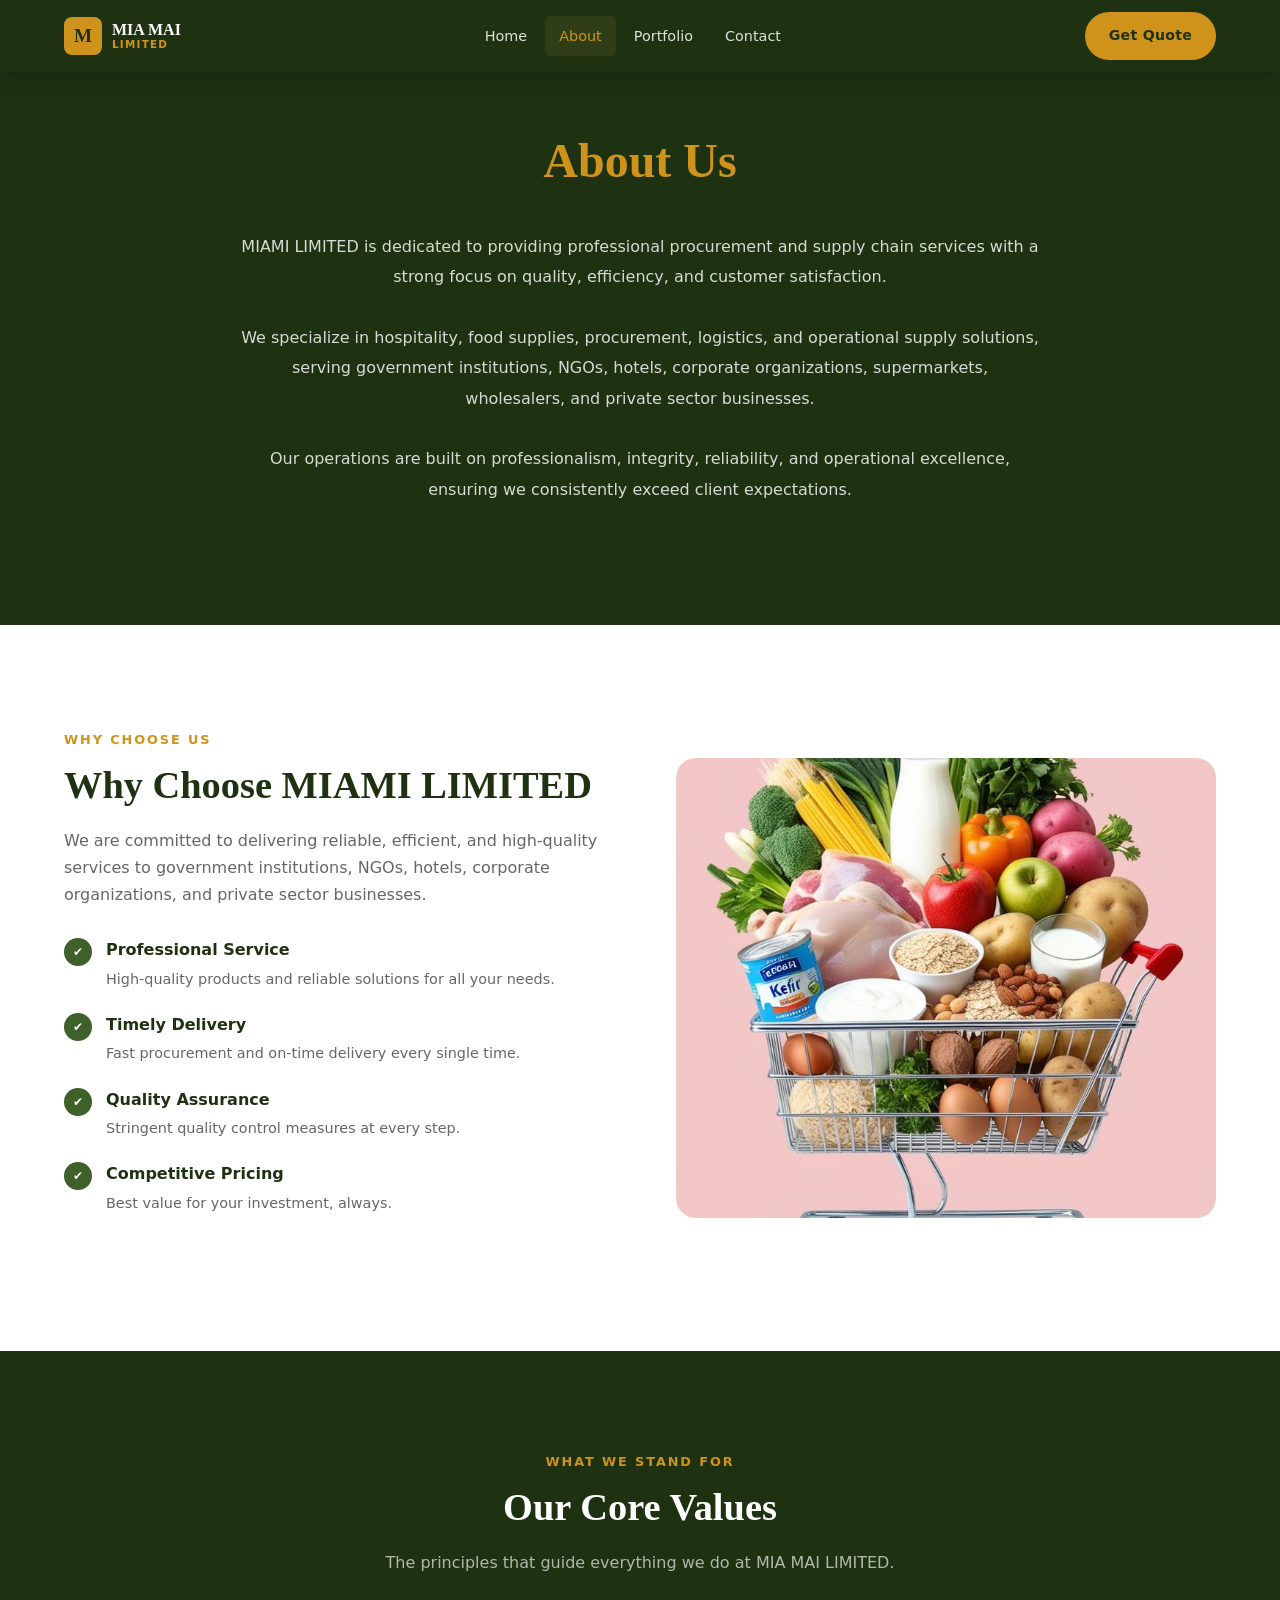
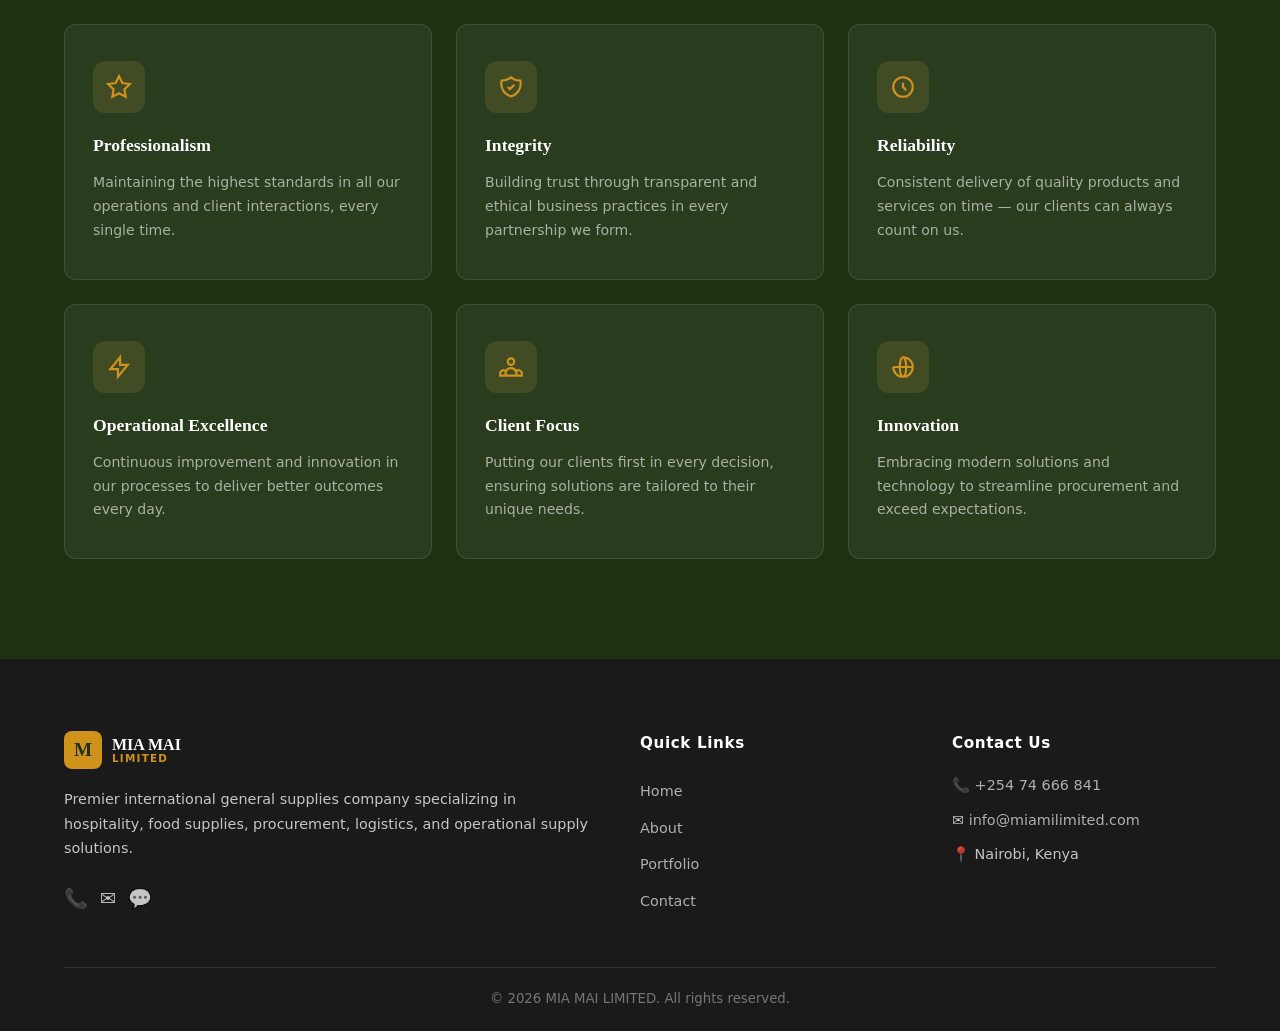
==== about.html @ 2b9c9319 "feat: initial release of MIA MAI LIMITED website" ====
<!doctype html>
<html lang="en">
  <head>
    <meta charset="UTF-8" />
    <meta name="viewport" content="width=device-width, initial-scale=1.0" />
    <title>About MIA-MAI</title>
    <link rel="stylesheet" href="index.css" />
  </head>
  <body>
    <!-- ===== NAVBAR ===== -->
    <header class="navbar" id="navbar">
      <div class="nav-inner">
        <a href="index.html" class="logo">
          <div class="logo-icon">M</div>
          <div class="logo-text">
            <span class="logo-main">MIA MAI</span>
            <span class="logo-sub">LIMITED</span>
          </div>
        </a>
        <nav class="nav-links" id="navLinks">
          <a href="index.html" class="nav-link active">Home</a>
          <a href="about.html" class="nav-link">About</a>
          <a href="portfolio.html" class="nav-link">Portfolio</a>
          <a href="contact.html" class="nav-link">Contact</a>
        </nav>
        <a href="contact.html" class="btn btn-primary nav-cta">Get Quote</a>
        <button class="hamburger" id="hamburger" aria-label="Menu">
          <span></span><span></span><span></span>
        </button>
      </div>
    </header>
    <div class="about" id="about">
      <div class="about-text">
        <h1>About Us</h1>
        <p>
          MIAMI LIMITED is dedicated to providing professional procurement and
          supply chain services with a strong focus on quality, efficiency, and
          customer satisfaction. <br />
          <br />
          We specialize in hospitality, food supplies, procurement, logistics,
          and operational supply solutions, serving government institutions,
          NGOs, hotels, corporate organizations, supermarkets, wholesalers, and
          private sector businesses. <br />
          <br />
          Our operations are built on professionalism, integrity, reliability,
          and operational excellence, ensuring we consistently exceed client
          expectations.
        </p>
      </div>
    </div>

    <!-- ===== WHY CHOOSE US ===== -->
    <section class="why-us">
      <div class="container why-us-grid">
        <div class="why-content">
          <span class="section-label">Why Choose Us</span>
          <h2 class="section-title">Why Choose MIAMI LIMITED</h2>
          <p>
            We are committed to delivering reliable, efficient, and high-quality
            services to government institutions, NGOs, hotels, corporate
            organizations, and private sector businesses.
          </p>
          <div class="why-list">
            <div class="why-item">
              <div class="why-icon">✔</div>
              <div>
                <strong>Professional Service</strong>
                <p>
                  High-quality products and reliable solutions for all your
                  needs.
                </p>
              </div>
            </div>
            <div class="why-item">
              <div class="why-icon">✔</div>
              <div>
                <strong>Timely Delivery</strong>
                <p>Fast procurement and on-time delivery every single time.</p>
              </div>
            </div>
            <div class="why-item">
              <div class="why-icon">✔</div>
              <div>
                <strong>Quality Assurance</strong>
                <p>Stringent quality control measures at every step.</p>
              </div>
            </div>
            <div class="why-item">
              <div class="why-icon">✔</div>
              <div>
                <strong>Competitive Pricing</strong>
                <p>Best value for your investment, always.</p>
              </div>
            </div>
          </div>
        </div>
        <div class="why-img-wrap">
          <img
            src="images/img10.jpeg"
            alt="Warehouse operations"
            class="why-img"
          />
        </div>
      </div>
    </section>

    <section class="core-values-section">
      <div class="container">
        <span class="section-label center">What We Stand For</span>
        <h2 class="section-title center">Our Core Values</h2>
        <p class="section-sub center">
          The principles that guide everything we do at MIA MAI LIMITED.
        </p>
        <div class="core-values-grid">
          <div class="cv-card">
            <div class="cv-icon-wrap">
              <svg
                viewBox="0 0 24 24"
                fill="none"
                stroke="currentColor"
                stroke-width="2"
              >
                <path
                  d="M12 2l3.09 6.26L22 9.27l-5 4.87 1.18 6.88L12 17.77l-6.18 3.25L7 14.14 2 9.27l6.91-1.01L12 2z"
                />
              </svg>
            </div>
            <h3>Professionalism</h3>
            <p>
              Maintaining the highest standards in all our operations and client
              interactions, every single time.
            </p>
          </div>

          <div class="cv-card">
            <div class="cv-icon-wrap">
              <svg
                viewBox="0 0 24 24"
                fill="none"
                stroke="currentColor"
                stroke-width="2"
              >
                <path
                  d="M9 12l2 2 4-4m5.618-4.016A11.955 11.955 0 0112 2.944a11.955 11.955 0 01-8.618 3.04A12.02 12.02 0 003 9c0 5.591 3.824 10.29 9 11.622 5.176-1.332 9-6.03 9-11.622 0-1.042-.133-2.052-.382-3.016z"
                />
              </svg>
            </div>
            <h3>Integrity</h3>
            <p>
              Building trust through transparent and ethical business practices
              in every partnership we form.
            </p>
          </div>

          <div class="cv-card">
            <div class="cv-icon-wrap">
              <svg
                viewBox="0 0 24 24"
                fill="none"
                stroke="currentColor"
                stroke-width="2"
              >
                <path d="M12 8v4l3 3m6-3a9 9 0 11-18 0 9 9 0 0118 0z" />
              </svg>
            </div>
            <h3>Reliability</h3>
            <p>
              Consistent delivery of quality products and services on time — our
              clients can always count on us.
            </p>
          </div>

          <div class="cv-card">
            <div class="cv-icon-wrap">
              <svg
                viewBox="0 0 24 24"
                fill="none"
                stroke="currentColor"
                stroke-width="2"
              >
                <path d="M13 10V3L4 14h7v7l9-11h-7z" />
              </svg>
            </div>
            <h3>Operational Excellence</h3>
            <p>
              Continuous improvement and innovation in our processes to deliver
              better outcomes every day.
            </p>
          </div>

          <div class="cv-card">
            <div class="cv-icon-wrap">
              <svg
                viewBox="0 0 24 24"
                fill="none"
                stroke="currentColor"
                stroke-width="2"
              >
                <path
                  d="M17 20h5v-2a3 3 0 00-5.356-1.857M17 20H7m10 0v-2c0-.656-.126-1.283-.356-1.857M7 20H2v-2a3 3 0 015.356-1.857M7 20v-2c0-.656.126-1.283.356-1.857m0 0a5.002 5.002 0 019.288 0M15 7a3 3 0 11-6 0 3 3 0 016 0z"
                />
              </svg>
            </div>
            <h3>Client Focus</h3>
            <p>
              Putting our clients first in every decision, ensuring solutions
              are tailored to their unique needs.
            </p>
          </div>

          <div class="cv-card">
            <div class="cv-icon-wrap">
              <svg
                viewBox="0 0 24 24"
                fill="none"
                stroke="currentColor"
                stroke-width="2"
              >
                <path
                  d="M21 12a9 9 0 01-9 9m9-9a9 9 0 00-9-9m9 9H3m9 9a9 9 0 01-9-9m9 9c1.657 0 3-4.03 3-9s-1.343-9-3-9m0 18c-1.657 0-3-4.03-3-9s1.343-9 3-9"
                />
              </svg>
            </div>
            <h3>Innovation</h3>
            <p>
              Embracing modern solutions and technology to streamline
              procurement and exceed expectations.
            </p>
          </div>
        </div>
      </div>
    </section>

    <!-- ===== FOOTER ===== -->
    <footer class="footer">
      <div class="container footer-grid">
        <div class="footer-brand">
          <a href="index.html" class="logo">
            <div class="logo-icon">M</div>
            <div class="logo-text">
              <span class="logo-main">MIA MAI</span>
              <span class="logo-sub">LIMITED</span>
            </div>
          </a>
          <p>
            Premier international general supplies company specializing in
            hospitality, food supplies, procurement, logistics, and operational
            supply solutions.
          </p>
          <div class="footer-socials">
            <a href="tel:+254746668411" aria-label="Call us">📞</a>
            <a href="mailto:info@miamilimited.com" aria-label="Email us">✉️</a>
            <a
              href="https://wa.me/254746668411"
              target="_blank"
              aria-label="WhatsApp"
              >💬</a
            >
          </div>
        </div>
        <div class="footer-links">
          <h4>Quick Links</h4>
          <a href="index.html">Home</a>
          <a href="about.html">About</a>
          <a href="portfolio.html">Portfolio</a>
          <a href="contact.html">Contact</a>
        </div>
        <div class="footer-contact">
          <h4>Contact Us</h4>
          <p>📞 <a href="tel:+254746668411">+254 74 666 841</a></p>
          <p>
            ✉️ <a href="mailto:info@miamilimited.com">info@miamilimited.com</a>
          </p>
          <p>📍 Nairobi, Kenya</p>
        </div>
      </div>
      <div class="footer-bottom">
        <div class="container">
          <p>© 2026 MIA MAI LIMITED. All rights reserved.</p>
        </div>
      </div>
    </footer>

    <script src="index.js"></script>
  </body>
</html>
---- index.css ----
/* ============================================================
   MIA MAI LIMITED — index.css
   Organized: Variables → Reset → Layout → Typography →
              Animations → Buttons → Navbar → Sections → Footer → Responsive
   ============================================================ */


/* =============================================================
   1. CSS VARIABLES
   ============================================================= */
:root {
  /* Colors */
  --green:        #2D4A1E;
  --green-dark:   #1E3212;
  --green-light:  #3D6128;
  --gold:         #cf931b;
  --gold-light:   #ecc137;
  --cream:        #FBF8F3;
  --white:        #FFFFFF;
  --charcoal:     #1A1A1A;
  --text:         #3A3A3A;
  --text-light:   #666666;
  --border:       #E8E3DA;

  /* Shadows */
  --shadow:       0 4px 24px rgba(45, 74, 30, 0.10);
  --shadow-lg:    0 12px 48px rgba(45, 74, 30, 0.16);

  /* Shape */
  --radius:       12px;
  --radius-sm:    8px;
  --radius-lg:    20px;

  /* Motion */
  --transition:   0.3s cubic-bezier(0.4, 0, 0.2, 1);

  /* Typography */
  --font-display: 'Playfair Display', Georgia, serif;
  --font-body:    'DM Sans', system-ui, sans-serif;
}


/* =============================================================
   2. RESET & BASE
   ============================================================= */
*, *::before, *::after {
  box-sizing: border-box;
  margin: 0;
  padding: 0;
}

html {
  scroll-behavior: smooth;
  font-size: 16px;
}

body {
  font-family: var(--font-body);
  color: var(--text);
  background: var(--cream);
  line-height: 1.7;
  overflow-x: hidden;
}

img {
  max-width: 100%;
  display: block;
  object-fit: cover;
}

a {
  text-decoration: none;
  color: inherit;
}

ul { list-style: none; }

button { cursor: pointer; }


/* =============================================================
   3. LAYOUT UTILITIES
   ============================================================= */
.container {
  width: 90%;
  max-width: 1180px;
  margin: 0 auto;
}

.center-btn {
  text-align: center;
  margin-top: 40px;
}


/* =============================================================
   4. TYPOGRAPHY HELPERS
   ============================================================= */
.section-label {
  display: inline-block;
  font-size: 0.8rem;
  font-weight: 600;
  text-transform: uppercase;
  letter-spacing: 0.15em;
  color: var(--gold);
  margin-bottom: 10px;
}
.section-label.center {
  display: block;
  text-align: center;
}

.section-title {
  font-family: var(--font-display);
  font-size: clamp(1.8rem, 3vw, 2.6rem);
  font-weight: 700;
  color: var(--green-dark);
  line-height: 1.25;
  margin-bottom: 18px;
}
.section-title.center { text-align: center; }

.section-sub {
  color: var(--text-light);
  max-width: 600px;
  margin-bottom: 48px;
}
.section-sub.center {
  text-align: center;
  margin-left: auto;
  margin-right: auto;
}

.badge {
  display: inline-block;
  padding: 6px 16px;
  background: rgba(77, 215, 43, 0.18);
  color: rgba(90, 233, 90, 0.94);
  border: 1px solid rgba(75, 200, 98, 0.4);
  border-radius: 50px;
  font-size: 0.78rem;
  font-weight: 600;
  letter-spacing: 0.12em;
  text-transform: uppercase;
  margin-bottom: 20px;
}


/* =============================================================
   5. ANIMATIONS
   ============================================================= */
@keyframes fadeUp {
  from { opacity: 0; transform: translateY(32px); }
  to   { opacity: 1; transform: translateY(0); }
}

@keyframes scrollDot {
  0%   { transform: translateY(0);    opacity: 1; }
  80%  { transform: translateY(20px); opacity: 0; }
  100% { transform: translateY(0);    opacity: 0; }
}

@keyframes marquee {
  from { transform: translateX(0); }
  to   { transform: translateX(-50%); }
}

.animate-fade-up {
  opacity: 0;
  animation: fadeUp 0.7s ease forwards;
  animation-delay: var(--delay, 0s);
}

.reveal {
  opacity: 0;
  transform: translateY(28px);
  transition: opacity 0.6s ease, transform 0.6s ease;
}
.reveal.visible {
  opacity: 1;
  transform: translateY(0);
}


/* =============================================================
   6. BUTTONS
   ============================================================= */
.btn {
  display: inline-flex;
  align-items: center;
  gap: 8px;
  padding: 13px 30px;
  border-radius: 50px;
  font-family: var(--font-body);
  font-size: 0.95rem;
  font-weight: 600;
  cursor: pointer;
  border: 2px solid transparent;
  transition: var(--transition);
  letter-spacing: 0.02em;
  white-space: nowrap;
}

.btn-primary {
  background: var(--gold);
  color: var(--green-dark);
  border-color: var(--gold);
}
.btn-primary:hover {
  background: var(--gold-light);
  border-color: var(--gold-light);
  transform: translateY(-2px);
  box-shadow: 0 8px 24px rgba(200, 168, 75, 0.35);
}

.btn-outline {
  background: transparent;
  color: var(--white);
  border-color: rgba(255, 255, 255, 0.6);
}
.btn-outline:hover {
  background: rgba(255, 255, 255, 0.12);
  border-color: var(--white);
}

.btn-white {
  background: var(--white);
  color: var(--green-dark);
  border-color: var(--white);
}
.btn-white:hover {
  background: var(--cream);
  transform: translateY(-2px);
}

.btn-full {
  width: 100%;
  justify-content: center;
}


/* =============================================================
   7. NAVBAR
   ============================================================= */
.navbar {
  position: fixed;
  top: 0; left: 0; right: 0;
  z-index: 1000;
  background: transparent;
  transition: background var(--transition), box-shadow var(--transition);
}

.navbar.scrolled,
.navbar-solid {
  background: var(--green-dark);
  box-shadow: 0 2px 20px rgba(0, 0, 0, 0.25);
}

.nav-inner {
  display: flex;
  align-items: center;
  justify-content: space-between;
  height: 72px;
  width: 90%;
  max-width: 1180px;
  margin: 0 auto;
  gap: 24px;
}

.logo {
  display: flex;
  align-items: center;
  gap: 10px;
  flex-shrink: 0;
}
.logo-icon {
  width: 38px;
  height: 38px;
  background: var(--gold);
  border-radius: 8px;
  display: grid;
  place-items: center;
  font-family: var(--font-display);
  font-weight: 900;
  font-size: 1.2rem;
  color: var(--green-dark);
}
.logo-text {
  display: flex;
  flex-direction: column;
  line-height: 1.1;
}
.logo-main {
  font-family: var(--font-display);
  font-weight: 700;
  color: var(--white);
  font-size: 1rem;
}
.logo-sub {
  font-size: 0.65rem;
  color: var(--gold);
  letter-spacing: 0.12em;
  font-weight: 600;
}

.nav-links {
  display: flex;
  align-items: center;
  gap: 4px;
}
.nav-link {
  padding: 8px 14px;
  color: rgba(255, 255, 255, 0.85);
  font-size: 0.9rem;
  font-weight: 500;
  border-radius: 6px;
  transition: var(--transition);
}
.nav-link:hover,
.nav-link.active {
  color: var(--gold);
  background: rgba(200, 168, 75, 0.1);
}
.nav-cta {
  padding: 10px 22px;
  font-size: 0.88rem;
}

.hamburger {
  display: none;
  flex-direction: column;
  gap: 5px;
  background: none;
  border: none;
  cursor: pointer;
  padding: 6px;
}
.hamburger span {
  display: block;
  width: 24px;
  height: 2px;
  background: var(--white);
  border-radius: 2px;
  transition: var(--transition);
}
.hamburger.open span:nth-child(1) { transform: translateY(7px) rotate(45deg); }
.hamburger.open span:nth-child(2) { opacity: 0; }
.hamburger.open span:nth-child(3) { transform: translateY(-7px) rotate(-45deg); }


/* =============================================================
   8. HERO  (index.html)
   ============================================================= */
.hero {
  position: relative;
  min-height: 100vh;
  display: flex;
  align-items: center;
  overflow: hidden;
}

.hero-bg {
  position: absolute;
  inset: 0;
  background:
    linear-gradient(rgba(57, 225, 45, 0.09), rgba(0, 0, 0, 0.5)),
    url("images/bg1.jpeg");
  background-size: cover;
  background-position: center;
}

.hero-overlay {
  position: absolute;
  inset: 0;
  background: linear-gradient(
    135deg,
    rgba(30, 50, 18, 0.88) 0%,
    rgba(45, 74, 30, 0.72) 60%,
    rgba(30, 50, 18, 0.55) 100%
  );
}

.hero-content {
  position: relative;
  z-index: 2;
  padding: 120px 0 80px;
  max-width: 680px;
}

.hero-title {
  font-family: var(--font-display);
  font-size: clamp(2.6rem, 5.5vw, 4.2rem);
  font-weight: 900;
  color: var(--white);
  line-height: 1.1;
  margin-bottom: 22px;
}
.hero-highlight {
  color: var(--gold);
  font-style: italic;
}

.hero-sub {
  color: rgba(255, 255, 255, 0.82);
  font-size: 1.05rem;
  max-width: 520px;
  margin-bottom: 36px;
}

.hero-actions {
  display: flex;
  gap: 14px;
  flex-wrap: wrap;
}

.hero-scroll-hint {
  position: absolute;
  bottom: 36px;
  left: 50%;
  transform: translateX(-50%);
  z-index: 2;
}
.scroll-dot {
  width: 6px;
  height: 6px;
  background: var(--gold);
  border-radius: 50%;
  animation: scrollDot 2s ease-in-out infinite;
}


/* =============================================================
   9. ABOUT STRIP  (index.html)
   ============================================================= */
.about-strip {
  padding: 100px 0;
  background: var(--white);
}

.about-strip-grid {
  display: grid;
  grid-template-columns: 1fr 1fr;
  gap: 72px;
  align-items: center;
}

.about-img-wrap { position: relative; }

.about-img {
  width: 100%;
  height: 480px;
  border-radius: var(--radius-lg);
  object-fit: cover;
}

.about-badge-float {
  position: absolute;
  bottom: -24px;
  right: -24px;
  background: var(--gold);
  color: var(--green-dark);
  padding: 18px 24px;
  border-radius: var(--radius);
  text-align: center;
  font-size: 0.85rem;
  font-weight: 600;
  box-shadow: var(--shadow-lg);
}
.about-badge-float strong {
  display: block;
  font-size: 2rem;
  font-family: var(--font-display);
}

.about-content p {
  color: var(--text-light);
  margin-bottom: 16px;
}

.about-values {
  margin: 28px 0;
  display: flex;
  flex-direction: column;
  gap: 20px;
}

.value-item {
  display: flex;
  gap: 14px;
  align-items: flex-start;
  padding: 18px;
  background: var(--cream);
  border-radius: var(--radius-sm);
  border-left: 3px solid var(--gold);
}
.value-icon {
  font-size: 1.4rem;
  flex-shrink: 0;
}
.value-item strong {
  display: block;
  color: var(--green-dark);
  margin-bottom: 4px;
}
.value-item p {
  margin: 0;
  font-size: 0.9rem;
}


/* =============================================================
   10. ABOUT PAGE HERO  (about.html)
   ============================================================= */
.about {
  padding: 80px 40px;
  background-color: var(--green-dark);
  color: var(--white);
}

.about-text {
  padding: 40px;
  text-align: center;
}

.about-text h1 {
  color: var(--gold);
  font-family: var(--font-display);
  font-size: clamp(2rem, 4vw, 3rem);
}

.about-text p {
  padding-top: 30px;
  line-height: 1.9;
  color: rgba(255, 255, 255, 0.82);
  max-width: 800px;
  margin: 0 auto;
}


/* =============================================================
   11. STATS  (index.html)
   ============================================================= */
.stats-section {
  background: var(--green-dark);
  padding: 60px 0;
}

.stats-grid {
  display: grid;
  grid-template-columns: repeat(4, 1fr);
  gap: 24px;
}

.stat-card {
  text-align: center;
  color: var(--white);
  padding: 24px;
}
.stat-card .stat-num {
  font-family: var(--font-display);
  font-size: 3rem;
  font-weight: 900;
  color: var(--gold);
  line-height: 1;
}
.stat-card .stat-plus {
  font-family: var(--font-display);
  font-size: 2rem;
  color: var(--gold);
}
.stat-card p {
  color: rgba(255, 255, 255, 0.7);
  font-size: 0.9rem;
  margin-top: 6px;
  font-weight: 500;
}


/* =============================================================
   12. PRODUCTS  (index.html)
   ============================================================= */
.products-section {
  padding: 100px 0;
  background: var(--cream);
}

.products-grid {
  display: grid;
  grid-template-columns: repeat(4, 1fr);
  gap: 20px;
  margin-top: 48px;
}

.product-images {
  position: relative;
  overflow: hidden;
  border-radius: 10px;
}

.product-images img {
  width: 100%;
  height: 200px;
  object-fit: cover;
  display: block;
  border-radius: 10px;
  transition: transform 0.5s ease;
}
.product-images:hover img { transform: scale(1.06); }

.product-images::after {
  content: "";
  position: absolute;
  inset: 0;
  background: linear-gradient(
    to top,
    rgba(110, 86, 7, 0.7),
    rgba(58, 116, 67, 0.47),
    transparent
  );
  border-radius: 10px;
}

.image-overlay {
  position: absolute;
  bottom: 30px;
  left: 20px;
  color: var(--white);
  z-index: 2;
}
.image-overlay h2 {
  margin: 0;
  font-size: 18px;
  font-weight: bold;
}


/* =============================================================
   13. SERVICES  (index.html)
   ============================================================= */
.services-section {
  padding: 100px 0;
  background: var(--green-dark);
}

.services-section .section-label { color: var(--gold); }
.services-section .section-title { color: var(--white); }

.services-grid {
  display: grid;
  grid-template-columns: repeat(auto-fill, minmax(200px, 1fr));
  gap: 20px;
  margin-top: 48px;
}

.service-card {
  background: rgba(255, 255, 255, 0.06);
  border: 1px solid rgba(255, 255, 255, 0.1);
  padding: 28px 22px;
  border-radius: var(--radius);
  transition: var(--transition);
  cursor: default;
}
.service-card:hover {
  background: rgba(200, 168, 75, 0.12);
  border-color: rgba(200, 168, 75, 0.4);
  transform: translateY(-4px);
}
.service-card h3 {
  font-family: var(--font-display);
  font-size: 1rem;
  color: var(--white);
  margin-bottom: 8px;
}
.service-card p {
  font-size: 0.85rem;
  color: rgba(255, 255, 255, 0.6);
}


/* =============================================================
   14. WHY US  (about.html)
   ============================================================= */
.why-us {
  padding: 100px 0;
  background: var(--white);
}

.why-us-grid {
  display: grid;
  grid-template-columns: 1fr 1fr;
  gap: 72px;
  align-items: center;
}

.why-content p {
  color: var(--text-light);
  margin-bottom: 28px;
}

.why-list {
  display: flex;
  flex-direction: column;
  gap: 20px;
  margin-bottom: 36px;
}

.why-item {
  display: flex;
  gap: 14px;
  align-items: flex-start;
}
.why-icon {
  width: 28px;
  height: 28px;
  background: var(--green-light);
  color: var(--white);
  border-radius: 50%;
  display: grid;
  place-items: center;
  font-size: 0.75rem;
  font-weight: 700;
  flex-shrink: 0;
  margin-top: 2px;
}
.why-item strong {
  display: block;
  color: var(--green-dark);
  margin-bottom: 3px;
}
.why-item p {
  font-size: 0.9rem;
  color: var(--text-light);
  margin: 0;
}

.why-img-wrap { position: relative; }
.why-img {
  width: 100%;
  height: 460px;
  border-radius: var(--radius-lg);
  object-fit: cover;
}


/* =============================================================
   15. CORE VALUES  (about.html)
   ============================================================= */
.core-values-section {
  padding: 100px 0;
  background: var(--green-dark);
}

.core-values-section .section-label { color: var(--gold); }
.core-values-section .section-title { color: var(--white); }
.core-values-section .section-sub   { color: rgba(255, 255, 255, 0.65); }

.core-values-grid {
  display: grid;
  grid-template-columns: repeat(3, 1fr);
  gap: 24px;
  margin-top: 48px;
}

.cv-card {
  background: rgba(255, 255, 255, 0.05);
  border: 1px solid rgba(255, 255, 255, 0.1);
  border-radius: var(--radius);
  padding: 36px 28px;
  transition: var(--transition);
  position: relative;
  overflow: hidden;
}
.cv-card::before {
  content: '';
  position: absolute;
  top: 0; left: 0; right: 0;
  height: 3px;
  background: var(--gold);
  transform: scaleX(0);
  transform-origin: left;
  transition: transform 0.4s ease;
}
.cv-card:hover {
  background: rgba(200, 168, 75, 0.1);
  border-color: rgba(200, 168, 75, 0.3);
  transform: translateY(-6px);
  box-shadow: 0 16px 40px rgba(0, 0, 0, 0.2);
}
.cv-card:hover::before { transform: scaleX(1); }

.cv-icon-wrap {
  width: 52px;
  height: 52px;
  background: rgba(200, 168, 75, 0.15);
  border-radius: 12px;
  display: grid;
  place-items: center;
  margin-bottom: 18px;
}
.cv-icon-wrap svg {
  width: 26px;
  height: 26px;
  stroke: var(--gold);
}
.cv-card h3 {
  font-family: var(--font-display);
  font-size: 1.1rem;
  color: var(--white);
  margin-bottom: 10px;
}
.cv-card p {
  font-size: 0.88rem;
  color: rgba(255, 255, 255, 0.6);
  line-height: 1.7;
}


/* =============================================================
   16. PORTFOLIO  (portfolio.html)
   ============================================================= */
.portfolio-section {
  padding: 100px 0;
  background: var(--cream);
}

.portfolio-grid {
  display: grid;
  grid-template-columns: repeat(3, 1fr);
  gap: 24px;
  margin-top: 48px;
  margin-bottom: 72px;
}

.portfolio-card {
  background: var(--white);
  padding: 32px 28px;
  border-radius: var(--radius);
  box-shadow: var(--shadow);
  transition: var(--transition);
  position: relative;
  overflow: hidden;
}
.portfolio-card::before {
  content: '';
  position: absolute;
  top: 0; left: 0; right: 0;
  height: 4px;
}
.portfolio-card.hospitality::before { background: #E8A44A; }
.portfolio-card.corporate::before   { background: #4A7AE8; }
.portfolio-card.government::before  { background: #4AE88A; }
.portfolio-card:hover {
  transform: translateY(-6px);
  box-shadow: var(--shadow-lg);
}

.portfolio-tag {
  display: inline-block;
  padding: 4px 12px;
  border-radius: 50px;
  font-size: 0.75rem;
  font-weight: 700;
  text-transform: uppercase;
  letter-spacing: 0.1em;
  margin-bottom: 14px;
}
.hospitality .portfolio-tag { background: #FEF0DC; color: #C87820; }
.corporate .portfolio-tag   { background: #DCE8FE; color: #2050C8; }
.government .portfolio-tag  { background: #DCF5E8; color: #1A8850; }

.portfolio-card h3 {
  font-family: var(--font-display);
  font-size: 1.1rem;
  color: var(--green-dark);
  margin-bottom: 10px;
}
.portfolio-card p {
  color: var(--text-light);
  font-size: 0.88rem;
  margin-bottom: 14px;
}
.portfolio-card ul {
  display: flex;
  flex-direction: column;
  gap: 7px;
}
.portfolio-card ul li {
  font-size: 0.85rem;
  color: var(--text);
  padding-left: 16px;
  position: relative;
}
.portfolio-card ul li::before {
  content: '✓';
  position: absolute;
  left: 0;
  color: var(--gold);
  font-weight: 700;
}

/* Sectors */
.sectors-section { text-align: center; }

.sectors-title {
  font-family: var(--font-display);
  font-size: 1.6rem;
  color: var(--green-dark);
  margin-bottom: 8px;
}

.sectors-grid {
  display: flex;
  flex-wrap: wrap;
  justify-content: center;
  gap: 12px;
  margin-top: 28px;
}

.sector-badge {
  padding: 10px 20px;
  background: var(--white);
  border: 1.5px solid var(--border);
  border-radius: 50px;
  font-size: 0.88rem;
  font-weight: 500;
  color: var(--text);
  transition: var(--transition);
}
.sector-badge:hover {
  border-color: var(--gold);
  color: var(--green-dark);
  background: rgba(200, 168, 75, 0.08);
}


/* =============================================================
   17. CLIENT LOGOS  (portfolio.html)
   ============================================================= */
.clients-section {
  padding: 80px 0 60px;
  background: var(--white);
  overflow: hidden;
}

.cl-track-wrap {
  position: relative;
  overflow: hidden;
  margin-top: 48px;
}
.cl-track-wrap::before,
.cl-track-wrap::after {
  content: '';
  position: absolute;
  top: 0; bottom: 0;
  width: 120px;
  z-index: 2;
  pointer-events: none;
}
.cl-track-wrap::before {
  left: 0;
  background: linear-gradient(to right, var(--white), transparent);
}
.cl-track-wrap::after {
  right: 0;
  background: linear-gradient(to left, var(--white), transparent);
}

.cl-track {
  display: flex;
  gap: 24px;
  width: max-content;
  animation: marquee 22s linear infinite;
}
.cl-track:hover { animation-play-state: paused; }

.client-card {
  background: var(--white);
  border: 1.5px solid var(--border);
  border-radius: var(--radius);
  width: 200px;
  height: 120px;
  display: flex;
  align-items: center;
  justify-content: center;
  flex-shrink: 0;
  padding: 16px;
  transition: var(--transition);
}
.client-card:hover {
  border-color: var(--gold);
  transform: translateY(-4px);
  box-shadow: var(--shadow);
}
.client-card img {
  width: 100%;
  height: 100%;
  object-fit: contain;
  filter: grayscale(20%);
  opacity: 1;
  transition: var(--transition);
}
.client-card:hover img {
  filter: grayscale(0%);
  opacity: 1;
}


/* =============================================================
   18. CONTACT  (contact.html)
   ============================================================= */
.contact-section {
  padding: 100px 0;
  background: var(--green-dark);
}

.contact-grid {
  display: grid;
  grid-template-columns: 1fr 1.3fr;
  gap: 72px;
  align-items: flex-start;
}

.contact-info h2 { color: var(--cream); }
.contact-info p  { color: var(--white); margin-bottom: 32px; }

.contact-details {
  display: flex;
  flex-direction: column;
  gap: 16px;
}

.contact-item {
  display: flex;
  gap: 14px;
  align-items: center;
  padding: 14px 18px;
  background: var(--cream);
  border-radius: var(--radius-sm);
  transition: var(--transition);
}
.contact-item:hover {
  transform: translateX(4px);
  box-shadow: var(--shadow);
}
.contact-item-icon {
  font-size: 1.4rem;
  flex-shrink: 0;
}
.contact-item strong {
  display: block;
  font-size: 0.8rem;
  color: var(--text-light);
  text-transform: uppercase;
  letter-spacing: 0.06em;
}
.contact-item span {
  font-weight: 500;
  color: var(--green-dark);
}

.contact-form-wrap {
  background: var(--cream);
  padding: 40px;
  border-radius: var(--radius-lg);
}

.contact-form {
  display: flex;
  flex-direction: column;
  gap: 20px;
}

.form-group {
  display: flex;
  flex-direction: column;
  gap: 6px;
}
.form-group label {
  font-size: 0.85rem;
  font-weight: 600;
  color: var(--green-dark);
}

.form-group input,
.form-group select,
.form-group textarea {
  padding: 13px 16px;
  border: 1.5px solid var(--border);
  border-radius: var(--radius-sm);
  font-family: var(--font-body);
  font-size: 0.95rem;
  color: var(--charcoal);
  background: var(--white);
  transition: border-color var(--transition);
  outline: none;
  width: 100%;
}
.form-group input:focus,
.form-group select:focus,
.form-group textarea:focus {
  border-color: var(--gold);
  box-shadow: 0 0 0 3px rgba(200, 168, 75, 0.15);
}
.form-group input.error,
.form-group textarea.error {
  border-color: #E84A4A;
}
.form-group textarea {
  resize: vertical;
  min-height: 120px;
}

.form-error {
  font-size: 0.8rem;
  color: #E84A4A;
  min-height: 16px;
}

.form-success {
  background: rgba(74, 232, 138, 0.1);
  border: 1px solid rgba(74, 232, 138, 0.4);
  color: #1A7A40;
  padding: 14px 18px;
  border-radius: var(--radius-sm);
  font-weight: 500;
  display: none;
}
.form-success.visible { display: block; }


/* =============================================================
   19. MAP  (contact.html)
   ============================================================= */
.map-section {
  background: var(--cream);
}

.map-header {
  padding: 72px 0 40px;
  text-align: center;
}

.map-address {
  color: var(--text-light);
  font-size: 0.95rem;
  margin-top: -8px;
}

.map-wrapper {
  width: 100%;
  line-height: 0;
  border-top: 3px solid var(--gold);
}
.map-wrapper iframe {
  width: 100%;
  height: 450px;
  display: block;
  filter: grayscale(15%);
}


/* =============================================================
   20. CTA BANNER  (index.html, portfolio.html)
   ============================================================= */
.cta-banner {
  background: linear-gradient(135deg, var(--green) 0%, var(--green-dark) 100%);
  padding: 80px 0;
  text-align: center;
}
.cta-inner h2 {
  font-family: var(--font-display);
  font-size: clamp(1.8rem, 3vw, 2.4rem);
  color: var(--white);
  margin-bottom: 14px;
}
.cta-inner p {
  color: rgba(255, 255, 255, 0.75);
  margin-bottom: 32px;
  max-width: 520px;
  margin-left: auto;
  margin-right: auto;
}


/* =============================================================
   21. FOOTER  (all pages)
   ============================================================= */
.footer {
  background: var(--charcoal);
  color: rgba(255, 255, 255, 0.75);
  padding: 72px 0 0;
}

.footer-grid {
  display: grid;
  grid-template-columns: 2fr 1fr 1fr;
  gap: 48px;
  padding-bottom: 48px;
  border-bottom: 1px solid rgba(255, 255, 255, 0.1);
}

.footer-brand p {
  font-size: 0.9rem;
  margin: 18px 0 22px;
  line-height: 1.7;
}

.footer-socials {
  display: flex;
  gap: 12px;
}
.footer-socials a {
  font-size: 1.2rem;
  transition: transform var(--transition);
}
.footer-socials a:hover { transform: scale(1.2); }

.footer-links h4,
.footer-contact h4 {
  color: var(--white);
  font-weight: 700;
  font-size: 0.95rem;
  margin-bottom: 16px;
  letter-spacing: 0.04em;
}

.footer-links {
  display: flex;
  flex-direction: column;
}
.footer-links a {
  display: block;
  padding: 6px 0;
  font-size: 0.9rem;
  color: rgba(255, 255, 255, 0.65);
  transition: color var(--transition);
}
.footer-links a:hover { color: var(--gold); }

.footer-contact p {
  font-size: 0.9rem;
  margin-bottom: 10px;
}
.footer-contact a {
  color: rgba(255, 255, 255, 0.65);
  transition: color var(--transition);
}
.footer-contact a:hover { color: var(--gold); }

.footer-bottom {
  padding: 20px 0;
  text-align: center;
  font-size: 0.83rem;
  color: rgba(255, 255, 255, 0.4);
}

.footer .logo .logo-main { color: var(--white); }


/* =============================================================
   22. RESPONSIVE
   ============================================================= */

/* --- Tablet: max 1024px --- */
@media (max-width: 1024px) {
  .about-strip-grid,
  .why-us-grid        { grid-template-columns: 1fr; gap: 40px; }
  .about-img          { height: 360px; }
  .about-badge-float  { right: 0; bottom: -16px; }
  .why-img            { height: 340px; }
  .stats-grid         { grid-template-columns: repeat(2, 1fr); }
  .products-grid      { grid-template-columns: repeat(2, 1fr); }
  .portfolio-grid     { grid-template-columns: 1fr 1fr; }
  .core-values-grid   { grid-template-columns: repeat(2, 1fr); }
  .contact-grid       { grid-template-columns: 1fr; gap: 40px; }
  .footer-grid        { grid-template-columns: 1fr 1fr; }
  .footer-brand       { grid-column: 1 / -1; }
}

/* --- Mobile: max 768px --- */
@media (max-width: 768px) {
  .nav-links {
    display: none;
    position: fixed;
    top: 72px; left: 0; right: 0;
    background: var(--green-dark);
    flex-direction: column;
    padding: 20px;
    gap: 4px;
    z-index: 999;
  }
  .nav-links.open     { display: flex; }
  .nav-link           { width: 100%; padding: 12px 16px; }
  .nav-cta            { display: none; }
  .hamburger          { display: flex; }

  .hero-content       { padding: 100px 0 60px; }
  .stats-grid         { grid-template-columns: repeat(2, 1fr); }
  .products-grid      { grid-template-columns: 1fr 1fr; }
  .services-grid      { grid-template-columns: 1fr 1fr; }
  .portfolio-grid     { grid-template-columns: 1fr; }
  .core-values-grid   { grid-template-columns: repeat(2, 1fr); }

  .product-images img { height: 220px; }
  .image-overlay      { bottom: 20px; left: 15px; }
  .image-overlay h2   { font-size: 16px; }

  .contact-form-wrap  { padding: 24px; }
  .map-wrapper iframe { height: 300px; }

  .footer-grid        { grid-template-columns: 1fr; gap: 32px; }

  /* Slow marquee on mobile for better readability */
  .cl-track           { animation-duration: 30s; }
  .cl-track-wrap::before,
  .cl-track-wrap::after { width: 60px; }
}

/* --- Small mobile: max 480px --- */
@media (max-width: 480px) {
  .products-grid      { grid-template-columns: 1fr; }
  .services-grid      { grid-template-columns: 1fr; }
  .core-values-grid   { grid-template-columns: 1fr; }

  .product-images img  { height: 200px; }
  .stat-card .stat-num { font-size: 2.2rem; }

  .hero-actions        { flex-direction: column; }
  .hero-actions .btn   { text-align: center; justify-content: center; }

  .client-card         { width: 160px; height: 100px; }
}
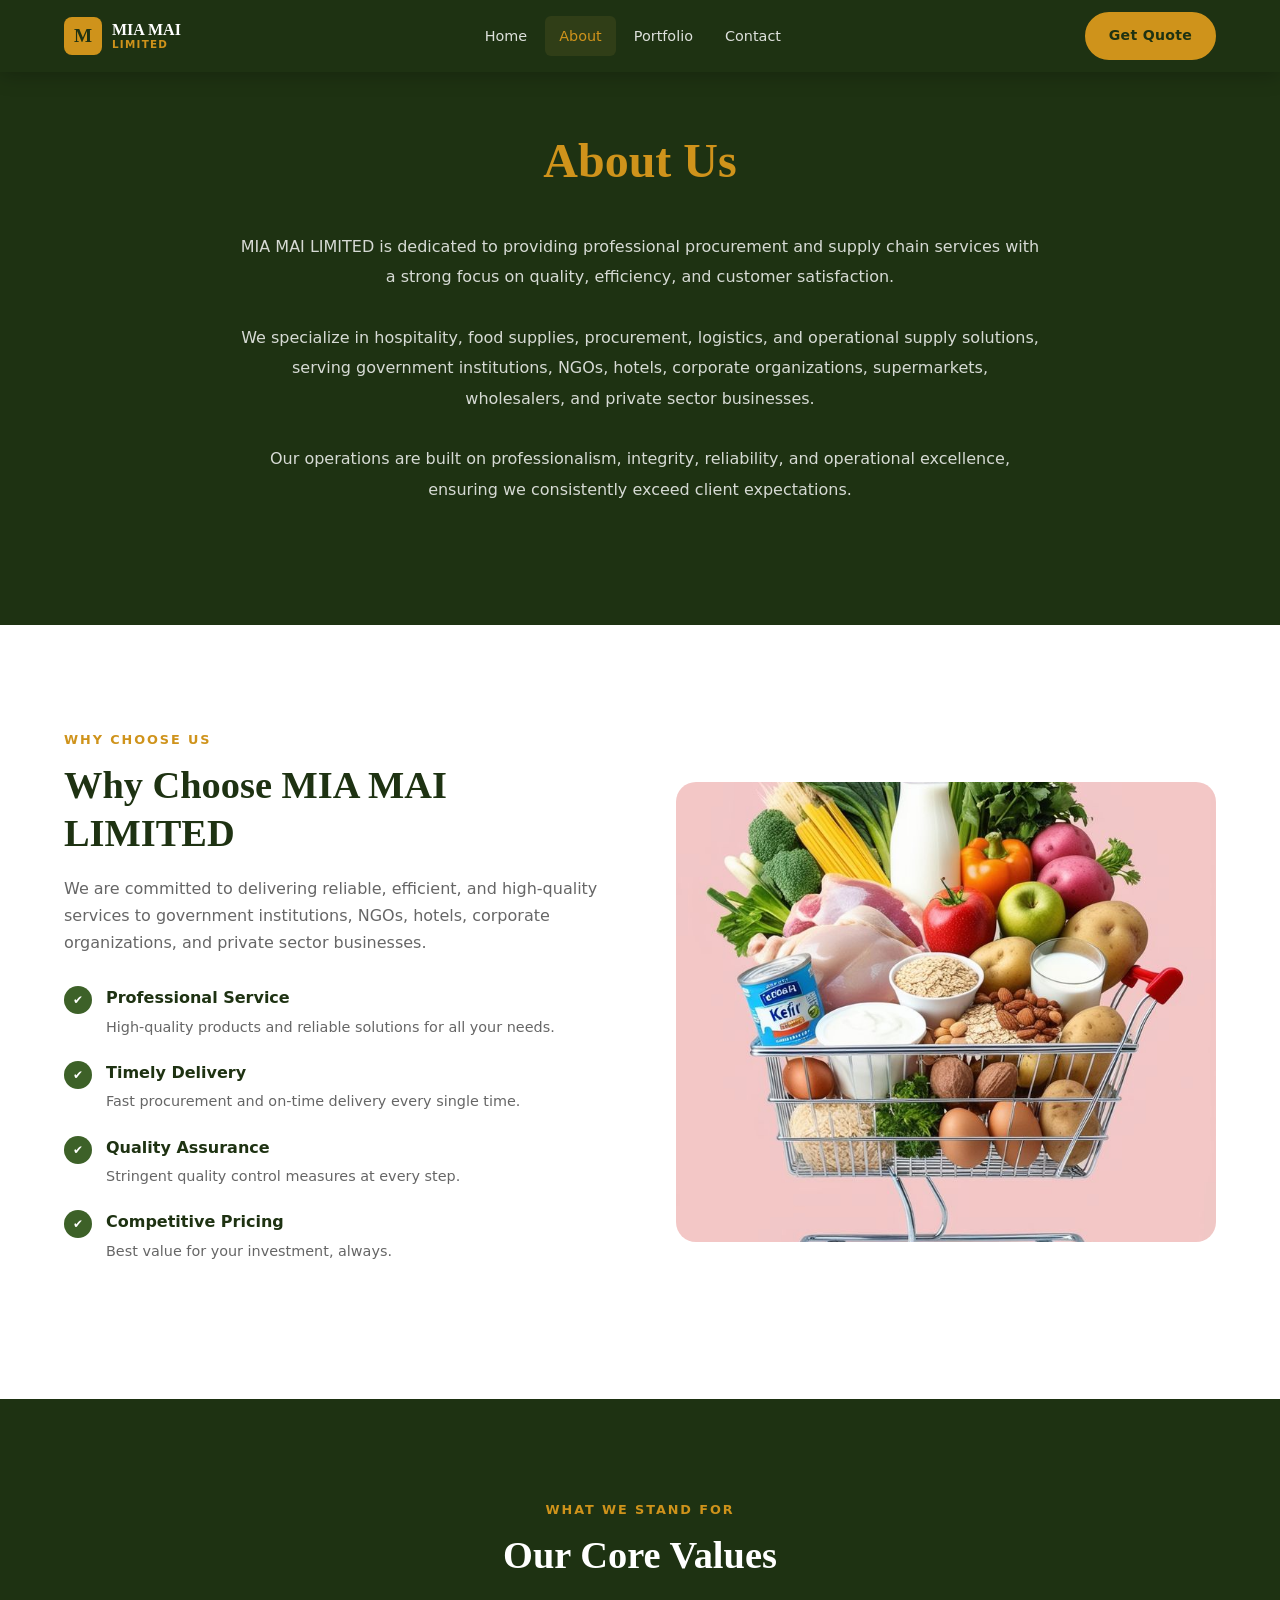
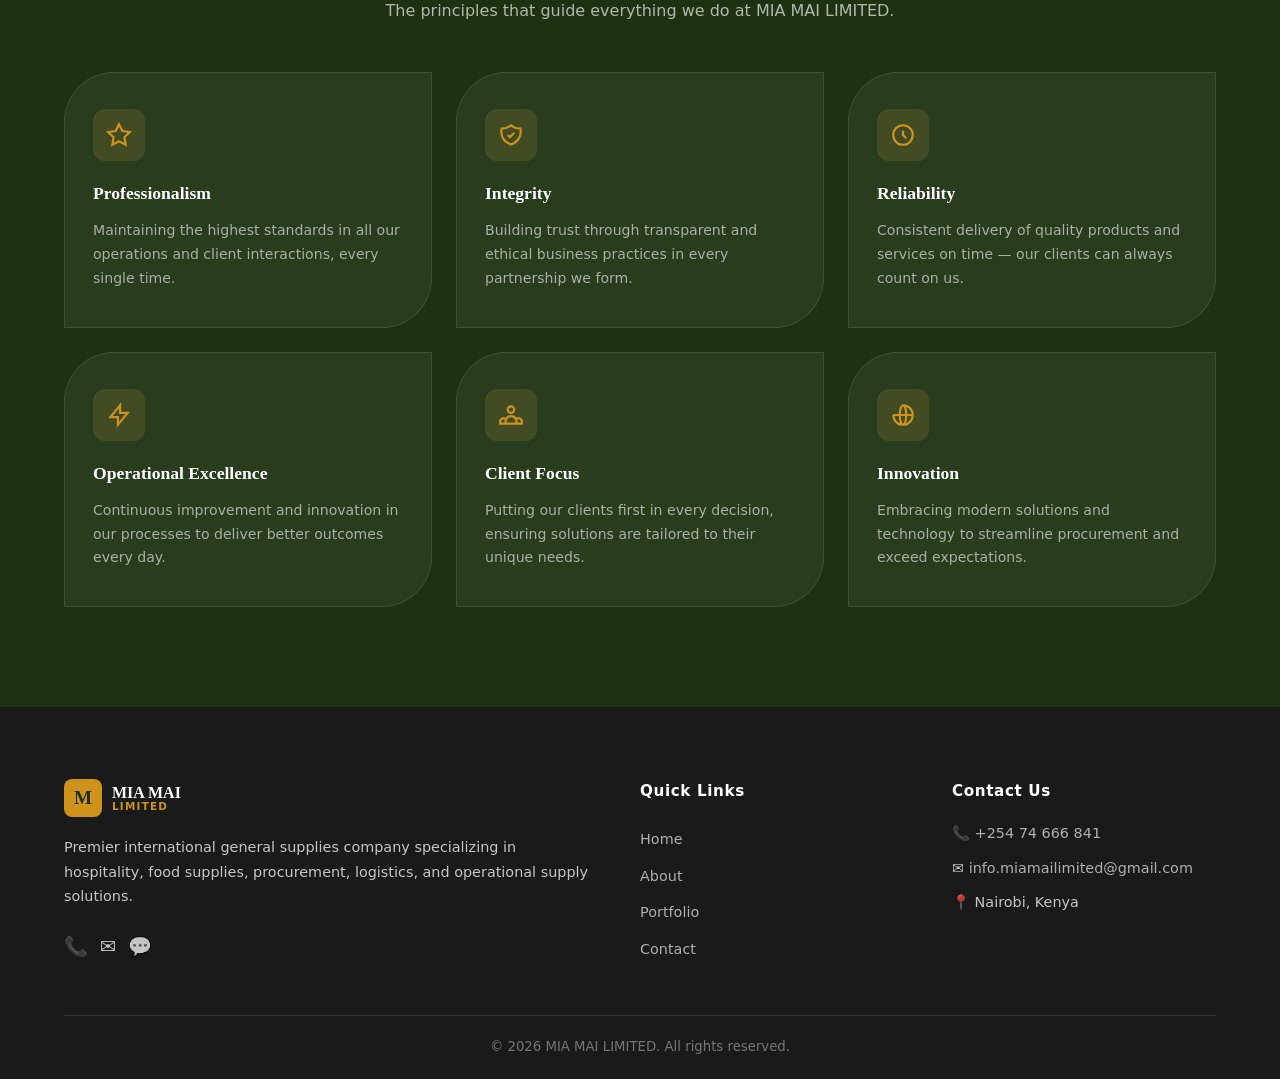
==== commit 9e2bbb36: "feat: add REAME, modified name, contact email, images, hover and JS" ====
--- a/about.html
+++ b/about.html
@@ -33,7 +33,7 @@
       <div class="about-text">
         <h1>About Us</h1>
         <p>
-          MIAMI LIMITED is dedicated to providing professional procurement and
+          MIA MAI LIMITED is dedicated to providing professional procurement and
           supply chain services with a strong focus on quality, efficiency, and
           customer satisfaction. <br />
           <br />
@@ -54,7 +54,7 @@
       <div class="container why-us-grid">
         <div class="why-content">
           <span class="section-label">Why Choose Us</span>
-          <h2 class="section-title">Why Choose MIAMI LIMITED</h2>
+          <h2 class="section-title">Why Choose MIA MAI LIMITED</h2>
           <p>
             We are committed to delivering reliable, efficient, and high-quality
             services to government institutions, NGOs, hotels, corporate
@@ -96,8 +96,8 @@
         </div>
         <div class="why-img-wrap">
           <img
-            src="images/img10.jpeg"
-            alt="Warehouse operations"
+            src="images/mixed-products.jpeg"
+            alt="Mixed products"
             class="why-img"
           />
         </div>
@@ -249,7 +249,7 @@
           </p>
           <div class="footer-socials">
             <a href="tel:+254746668411" aria-label="Call us">📞</a>
-            <a href="mailto:info@miamilimited.com" aria-label="Email us">✉️</a>
+            <a href="info.miamailimited@gmail.com" aria-label="Email us">✉️</a>
             <a
               href="https://wa.me/254746668411"
               target="_blank"
@@ -269,7 +269,10 @@
           <h4>Contact Us</h4>
           <p>📞 <a href="tel:+254746668411">+254 74 666 841</a></p>
           <p>
-            ✉️ <a href="mailto:info@miamilimited.com">info@miamilimited.com</a>
+            ✉️
+            <a href="mailto:info.miamailimited@gmail.com"
+              >info.miamailimited@gmail.com</a
+            >
           </p>
           <p>📍 Nairobi, Kenya</p>
         </div>
--- a/index.css
+++ b/index.css
@@ -1,10 +1,3 @@
-/* ============================================================
-   MIA MAI LIMITED — index.css
-   Organized: Variables → Reset → Layout → Typography →
-              Animations → Buttons → Navbar → Sections → Footer → Responsive
-   ============================================================ */
-
-
 /* =============================================================
    1. CSS VARIABLES
    ============================================================= */
@@ -364,7 +357,7 @@
   inset: 0;
   background:
     linear-gradient(rgba(57, 225, 45, 0.09), rgba(0, 0, 0, 0.5)),
-    url("images/bg1.jpeg");
+    url("images/bg.jpeg");
   background-size: cover;
   background-position: center;
 }
@@ -660,11 +653,11 @@
   transition: var(--transition);
   cursor: default;
 }
-.service-card:hover {
+/* .service-card:hover {
   background: rgba(200, 168, 75, 0.12);
   border-color: rgba(200, 168, 75, 0.4);
   transform: translateY(-4px);
-}
+} */
 .service-card h3 {
   font-family: var(--font-display);
   font-size: 1rem;
@@ -764,13 +757,13 @@
 .cv-card {
   background: rgba(255, 255, 255, 0.05);
   border: 1px solid rgba(255, 255, 255, 0.1);
-  border-radius: var(--radius);
+  border-radius: 50px 0;
   padding: 36px 28px;
   transition: var(--transition);
   position: relative;
   overflow: hidden;
 }
-.cv-card::before {
+/* .cv-card::before {
   content: '';
   position: absolute;
   top: 0; left: 0; right: 0;
@@ -786,7 +779,7 @@
   transform: translateY(-6px);
   box-shadow: 0 16px 40px rgba(0, 0, 0, 0.2);
 }
-.cv-card:hover::before { transform: scaleX(1); }
+.cv-card:hover::before { transform: scaleX(1); } */
 
 .cv-icon-wrap {
   width: 52px;
@@ -849,10 +842,10 @@
 .portfolio-card.hospitality::before { background: #E8A44A; }
 .portfolio-card.corporate::before   { background: #4A7AE8; }
 .portfolio-card.government::before  { background: #4AE88A; }
-.portfolio-card:hover {
+/* .portfolio-card:hover {
   transform: translateY(-6px);
   box-shadow: var(--shadow-lg);
-}
+} */
 
 .portfolio-tag {
   display: inline-block;
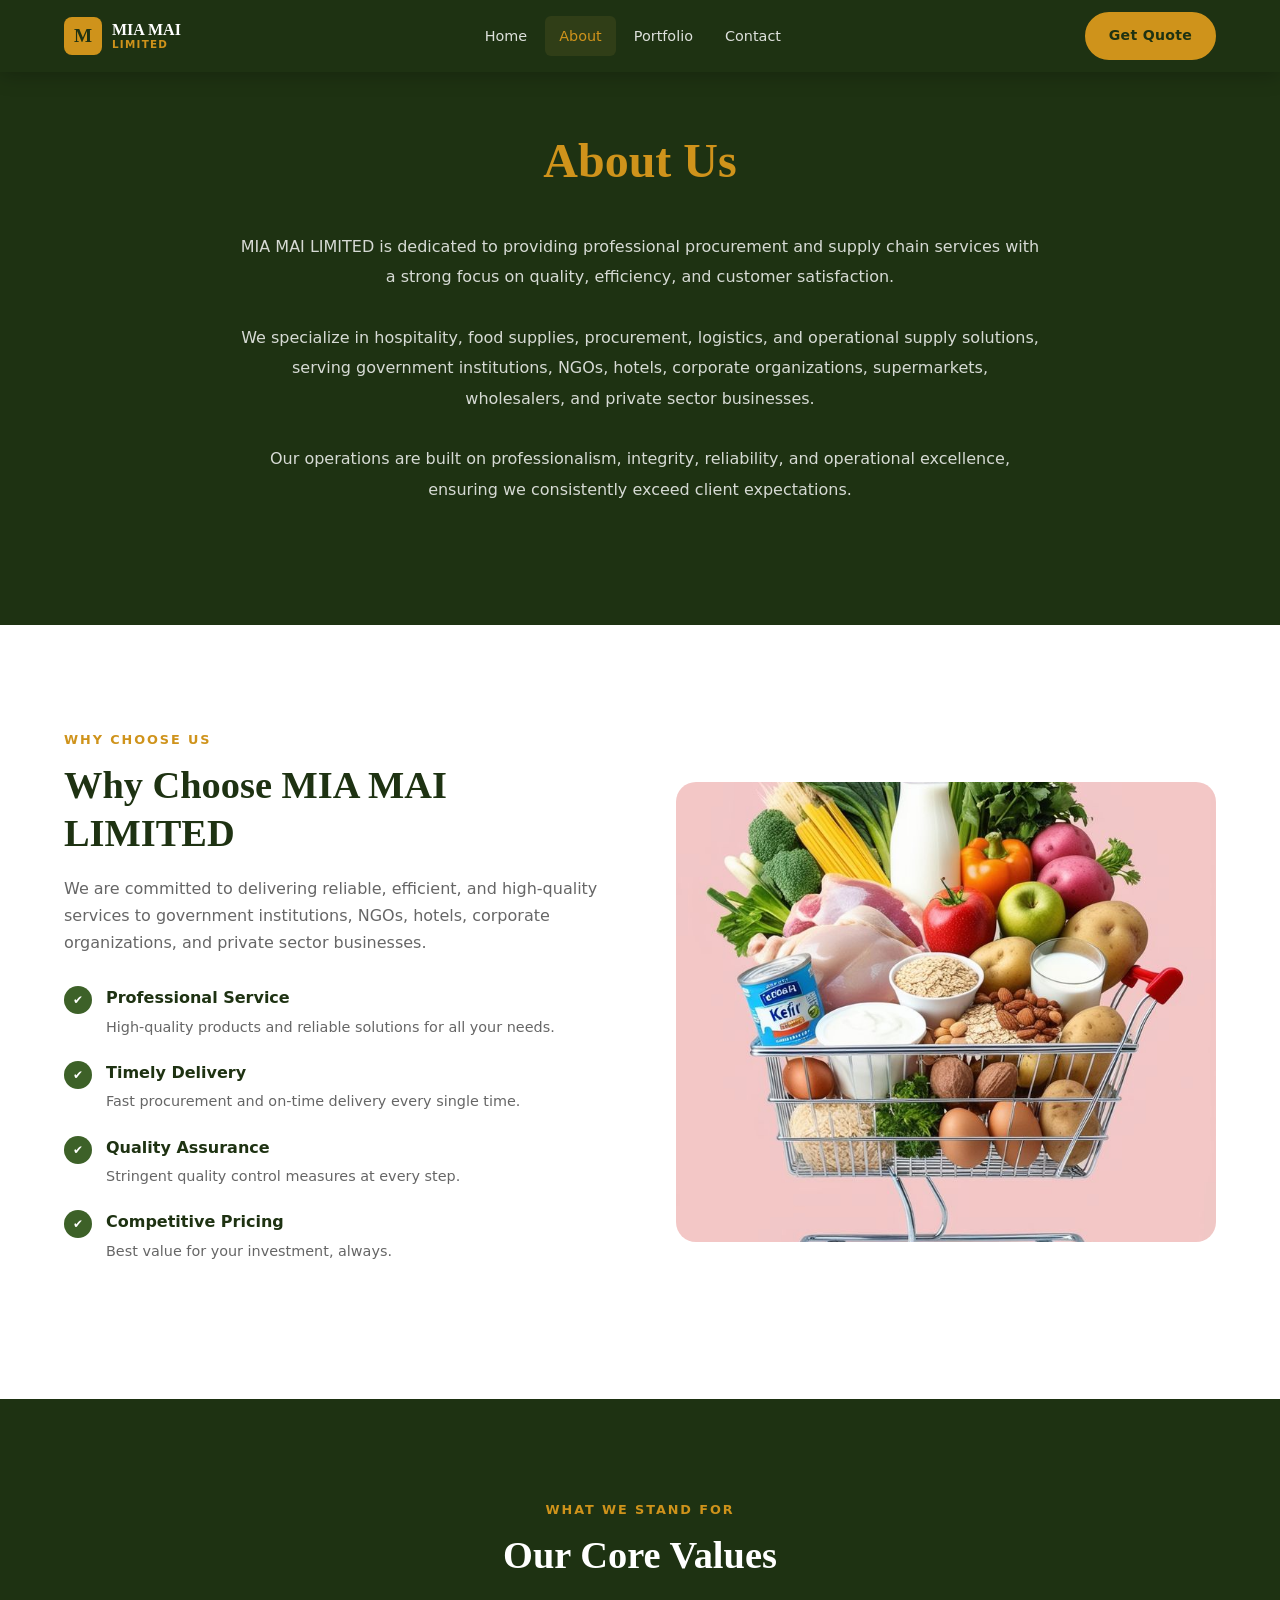
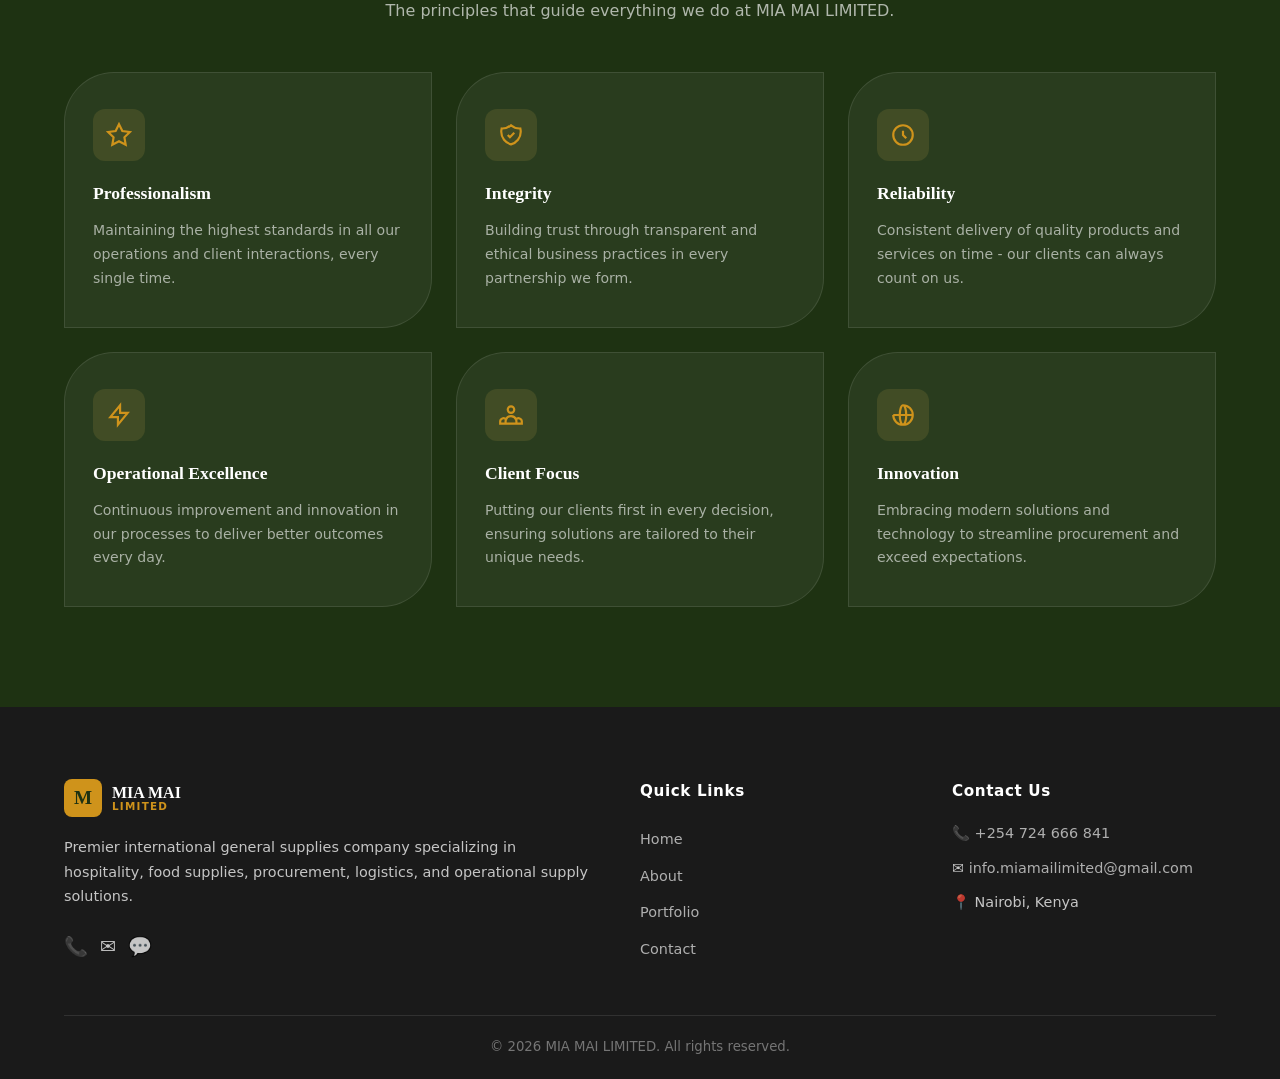
==== commit 125148e0: "feat: fix contact number" ====
--- a/about.html
+++ b/about.html
@@ -165,7 +165,7 @@
             </div>
             <h3>Reliability</h3>
             <p>
-              Consistent delivery of quality products and services on time — our
+              Consistent delivery of quality products and services on time - our
               clients can always count on us.
             </p>
           </div>
@@ -251,7 +251,7 @@
             <a href="tel:+254746668411" aria-label="Call us">📞</a>
             <a href="info.miamailimited@gmail.com" aria-label="Email us">✉️</a>
             <a
-              href="https://wa.me/254746668411"
+              href="https://wa.me/254724666841"
               target="_blank"
               aria-label="WhatsApp"
               >💬</a
@@ -267,7 +267,7 @@
         </div>
         <div class="footer-contact">
           <h4>Contact Us</h4>
-          <p>📞 <a href="tel:+254746668411">+254 74 666 841</a></p>
+          <p>📞 <a href="tel:+254724666841">+254 724 666 841</a></p>
           <p>
             ✉️
             <a href="mailto:info.miamailimited@gmail.com"
